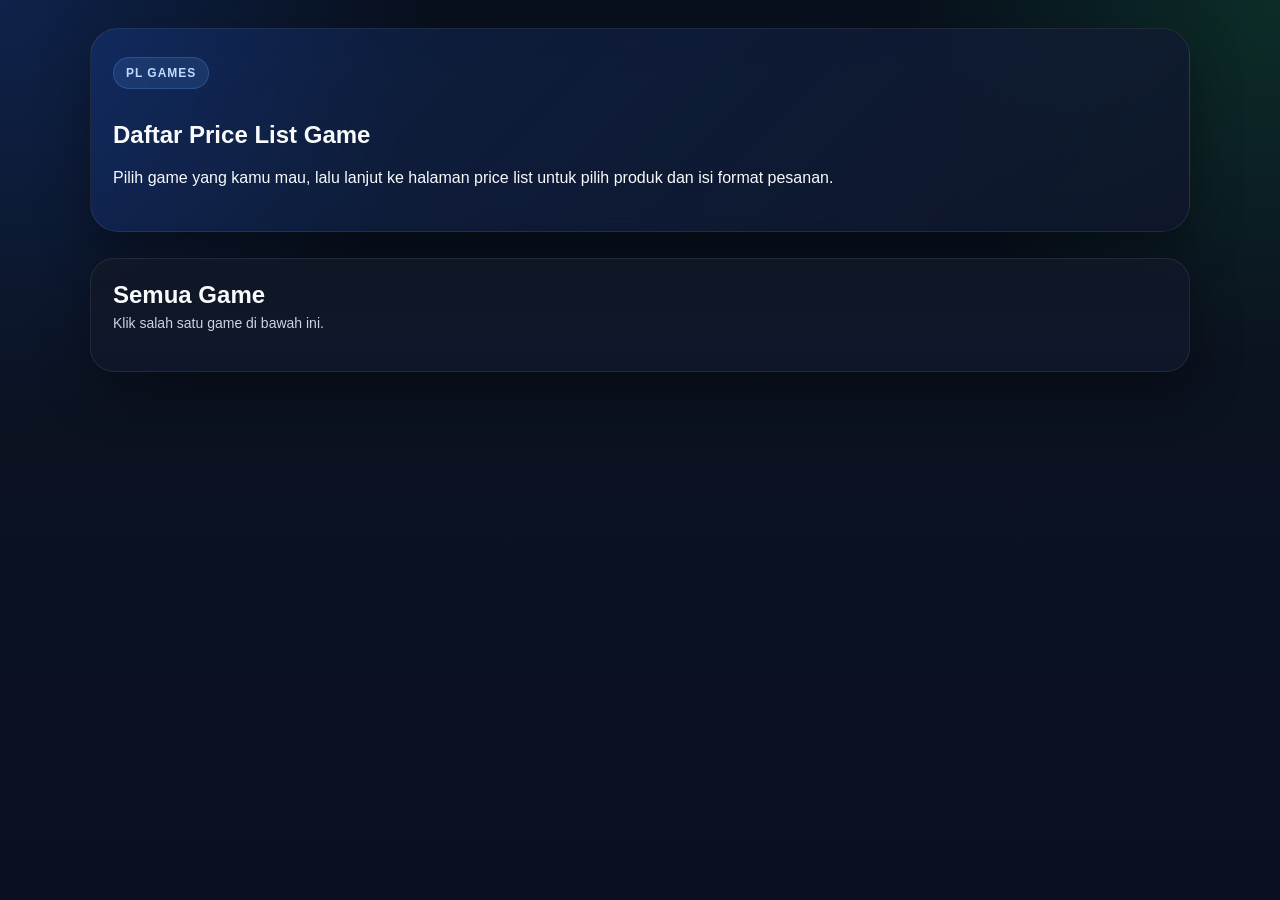
==== index.html @ 088ce499 "Update index.html" ====
<!DOCTYPE html>
<html lang="id">
<head>
  <meta charset="UTF-8" />
  <meta name="viewport" content="width=device-width, initial-scale=1.0" />
  <title>PL Games</title>
  <link rel="stylesheet" href="./assets/style.css" />
</head>
<body>
  <header class="site-header">
    <div class="container">
      <section class="hero">
        <span class="badge">PL GAMES</span>
        <h1>Daftar Price List Game</h1>
        <p class="hero-text">
          Pilih game yang kamu mau, lalu lanjut ke halaman price list untuk pilih produk dan isi format pesanan.
        </p>
      </section>
    </div>
  </header>

  <main class="container main-content">
    <section class="card">
      <div class="section-head">
        <div>
          <h2>Semua Game</h2>
          <p>Klik salah satu game di bawah ini.</p>
        </div>
      </div>

      <div id="game-list" class="game-grid"></div>
    </section>
  </main>

  <script src="./data/games.js"></script>
  <script src="./assets/js/home.js"></script>
</body>
</html>
---- assets/style.css ----
:root {
  --bg: #0b1220;
  --bg-soft: #111a2e;
  --card: rgba(17, 24, 39, 0.9);
  --card-2: rgba(15, 23, 42, 0.95);
  --text: #f8fafc;
  --muted: #cbd5e1;
  --line: rgba(255, 255, 255, 0.08);
  --primary: #60a5fa;
  --primary-strong: #2563eb;
  --success: #22c55e;
  --success-strong: #16a34a;
  --shadow: 0 20px 50px rgba(0, 0, 0, 0.35);
  --radius-xl: 24px;
  --radius-lg: 18px;
  --radius-md: 14px;
}

* {
  box-sizing: border-box;
}

html {
  scroll-behavior: smooth;
}

body {
  margin: 0;
  font-family: Arial, Helvetica, sans-serif;
  color: var(--text);
  background:
    radial-gradient(circle at top left, rgba(37, 99, 235, 0.22), transparent 28%),
    radial-gradient(circle at top right, rgba(34, 197, 94, 0.16), transparent 24%),
    linear-gradient(180deg, #08101d 0%, #0b1220 45%, #0a1020 100%);
  min-height: 100vh;
}

.container {
  width: min(1100px, calc(100% - 32px));
  margin: 0 auto;
}

.site-header {
  padding: 28px 0 12px;
}

.hero {
  background: linear-gradient(135deg, rgba(37, 99, 235, 0.18), rgba(15, 23, 42, 0.92));
  border: 1px solid var(--line);
  border-radius: 28px;
  padding: 28px 22px;
  box-shadow: var(--shadow);
  backdrop-filter: blur(14px);
}

.badge {
  display: inline-block;
  padding: 8px 12px;
  border-radius: 999px;
  font-size: 12px;
  font-weight: 700;
  letter-spacing: 0.08em;
  background: rgba(96, 165, 250, 0.14);
  border: 1px solid rgba(96, 165, 250, 0.24);
  color: #bfdbfe;
  margin-bottom: 12px;
}

#game-title {
  margin: 0;
  font-size: clamp(28px, 5vw, 42px);
  line-height: 1.08;
}

#game-subtitle {
  margin: 10px 0 0;
  font-size: 15px;
  color: var(--muted);
}

.main-content {
  padding: 14px 0 40px;
}

.section-spacing {
  margin-bottom: 20px;
}

.card {
  background: linear-gradient(180deg, var(--card), var(--card-2));
  border: 1px solid var(--line);
  border-radius: var(--radius-xl);
  padding: 22px;
  box-shadow: var(--shadow);
  backdrop-filter: blur(12px);
}

.section-head {
  display: flex;
  justify-content: space-between;
  gap: 16px;
  align-items: start;
  margin-bottom: 18px;
}

.section-head h2 {
  margin: 0 0 6px;
  font-size: 24px;
}

.section-head p {
  margin: 0;
  color: var(--muted);
  font-size: 14px;
}

.price-grid {
  display: grid;
  grid-template-columns: repeat(3, minmax(0, 1fr));
  gap: 16px;
}

.price-item {
  background: rgba(15, 23, 42, 0.85);
  border: 1px solid var(--line);
  border-radius: var(--radius-lg);
  padding: 18px;
  transition: transform 0.2s ease, border-color 0.2s ease, box-shadow 0.2s ease;
}

.price-item:hover {
  transform: translateY(-3px);
  border-color: rgba(96, 165, 250, 0.35);
  box-shadow: 0 16px 32px rgba(0, 0, 0, 0.22);
}

.price-item h3 {
  margin: 0 0 10px;
  font-size: 20px;
  line-height: 1.3;
}

.price-item .price {
  margin: 0 0 16px;
  color: #93c5fd;
  font-size: 18px;
  font-weight: 700;
}

.price-item button,
#copy-btn,
.contact-btn {
  width: 100%;
  border: none;
  border-radius: 14px;
  padding: 13px 16px;
  font-size: 15px;
  font-weight: 700;
  cursor: pointer;
  text-decoration: none;
  text-align: center;
  transition: transform 0.15s ease, opacity 0.15s ease, background 0.2s ease;
}

.price-item button:hover,
#copy-btn:hover,
.contact-btn:hover {
  transform: translateY(-1px);
  opacity: 0.96;
}

.price-item button {
  background: linear-gradient(180deg, var(--primary), var(--primary-strong));
  color: white;
}

.form-grid {
  display: grid;
  grid-template-columns: repeat(2, minmax(0, 1fr));
  gap: 16px;
}

.form-group {
  margin-bottom: 16px;
}

.form-group.full {
  grid-column: 1 / -1;
}

label {
  display: block;
  margin-bottom: 8px;
  font-size: 14px;
  font-weight: 700;
  color: #e2e8f0;
}

input,
textarea {
  width: 100%;
  border: 1px solid rgba(255, 255, 255, 0.1);
  border-radius: 14px;
  background: rgba(8, 15, 30, 0.95);
  color: white;
  padding: 14px 14px;
  font-size: 15px;
  outline: none;
}

input:focus,
textarea:focus {
  border-color: rgba(96, 165, 250, 0.45);
  box-shadow: 0 0 0 4px rgba(96, 165, 250, 0.12);
}

textarea {
  resize: vertical;
  min-height: 110px;
}

.button-row {
  display: grid;
  grid-template-columns: 1fr 1fr;
  gap: 14px;
  margin: 10px 0 18px;
}

#copy-btn {
  background: linear-gradient(180deg, var(--success), var(--success-strong));
  color: white;
}

.contact-btn {
  background: linear-gradient(180deg, #38bdf8, #2563eb);
  color: white;
}

.notice {
  margin-top: 10px;
  font-size: 13px;
  color: var(--muted);
}

@media (max-width: 900px) {
  .price-grid {
    grid-template-columns: repeat(2, minmax(0, 1fr));
  }
}

@media (max-width: 640px) {
  .container {
    width: min(100% - 20px, 1100px);
  }

  .hero,
  .card {
    border-radius: 20px;
    padding: 18px;
  }

  .price-grid,
  .form-grid,
  .button-row {
    grid-template-columns: 1fr;
  }

  .price-item h3 {
    font-size: 18px;
  }

  .price-item .price {
    font-size: 17px;
  }

  input,
  textarea,
  .price-item button,
  #copy-btn,
  .contact-btn {
    font-size: 16px;
  }
}
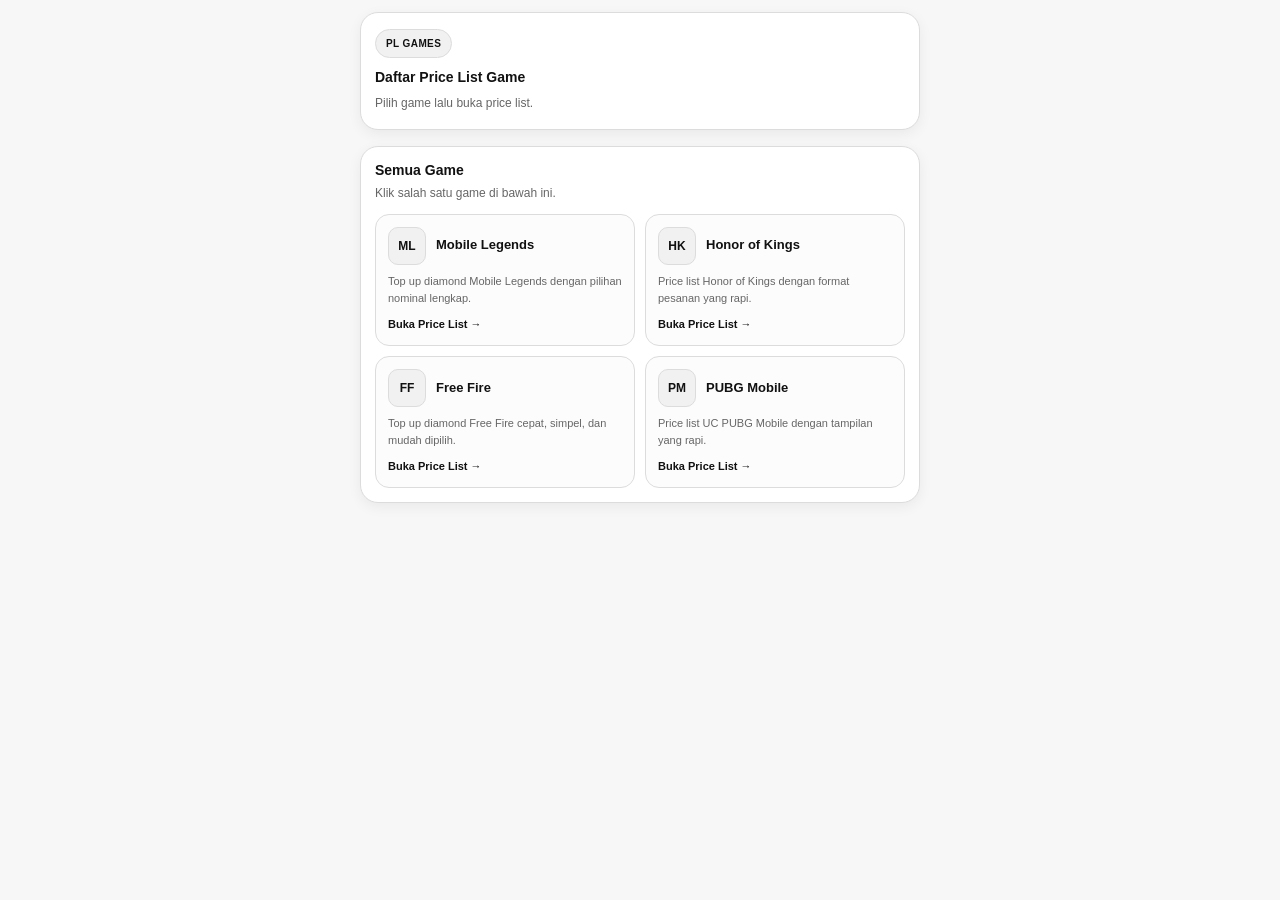
==== commit 8895b610: "Update index.html" ====
--- a/index.html
+++ b/index.html
@@ -10,12 +10,12 @@
   <header class="site-header">
     <div class="container">
       <section class="hero">
-        <span class="badge">PL GAMES</span>
-        <h1>Daftar Price List Game</h1>
-        <p class="hero-text">
-          Pilih game yang kamu mau, lalu lanjut ke halaman price list untuk pilih produk dan isi format pesanan.
-        </p>
-      </section>
+  <span class="badge">PL GAMES</span>
+  <h1>Daftar Price List Game</h1>
+  <p class="hero-text">
+    Pilih game lalu buka price list.
+  </p>
+</section>
     </div>
   </header>
 
--- a/assets/style.css
+++ b/assets/style.css
@@ -1,19 +1,19 @@
 :root {
-  --bg: #0b1220;
-  --bg-soft: #111a2e;
-  --card: rgba(17, 24, 39, 0.9);
-  --card-2: rgba(15, 23, 42, 0.95);
-  --text: #f8fafc;
-  --muted: #cbd5e1;
-  --line: rgba(255, 255, 255, 0.08);
-  --primary: #60a5fa;
-  --primary-strong: #2563eb;
-  --success: #22c55e;
-  --success-strong: #16a34a;
-  --shadow: 0 20px 50px rgba(0, 0, 0, 0.35);
-  --radius-xl: 24px;
-  --radius-lg: 18px;
-  --radius-md: 14px;
+  --bg: #f7f7f7;
+  --bg-soft: #ffffff;
+  --card: #ffffff;
+  --card-2: #fcfcfc;
+  --line: #dcdcdc;
+  --text: #111111;
+  --muted: #666666;
+  --accent: #222222;
+  --accent-soft: #f1f1f1;
+  --button: #111111;
+  --button-text: #ffffff;
+  --shadow: 0 4px 14px rgba(0, 0, 0, 0.06);
+  --radius-xl: 18px;
+  --radius-lg: 14px;
+  --radius-md: 10px;
 }
 
 * {
@@ -28,122 +28,191 @@
   margin: 0;
   font-family: Arial, Helvetica, sans-serif;
   color: var(--text);
-  background:
-    radial-gradient(circle at top left, rgba(37, 99, 235, 0.22), transparent 28%),
-    radial-gradient(circle at top right, rgba(34, 197, 94, 0.16), transparent 24%),
-    linear-gradient(180deg, #08101d 0%, #0b1220 45%, #0a1020 100%);
+  background: var(--bg);
   min-height: 100vh;
+  font-size: 12px;
+  line-height: 1.5;
 }
 
 .container {
-  width: min(1100px, calc(100% - 32px));
+  width: min(100% - 16px, 480px);
   margin: 0 auto;
 }
 
 .site-header {
-  padding: 28px 0 12px;
+  padding: 12px 0 8px;
 }
 
 .hero {
-  background: linear-gradient(135deg, rgba(37, 99, 235, 0.18), rgba(15, 23, 42, 0.92));
-  border: 1px solid var(--line);
-  border-radius: 28px;
-  padding: 28px 22px;
+  background: var(--bg-soft);
+  border: 1px solid var(--line);
+  border-radius: var(--radius-xl);
+  padding: 16px 14px;
   box-shadow: var(--shadow);
-  backdrop-filter: blur(14px);
 }
 
 .badge {
   display: inline-block;
-  padding: 8px 12px;
+  padding: 6px 10px;
   border-radius: 999px;
-  font-size: 12px;
-  font-weight: 700;
-  letter-spacing: 0.08em;
-  background: rgba(96, 165, 250, 0.14);
-  border: 1px solid rgba(96, 165, 250, 0.24);
-  color: #bfdbfe;
+  font-size: 10px;
+  font-weight: 700;
+  letter-spacing: 0.04em;
+  background: var(--accent-soft);
+  border: 1px solid var(--line);
+  color: var(--text);
+  margin-bottom: 10px;
+}
+
+.hero h1,
+#game-title {
+  margin: 0;
+  font-size: 14px;
+  line-height: 1.3;
+  font-weight: 700;
+}
+
+.hero-text,
+#game-subtitle {
+  margin: 8px 0 0;
+  color: var(--muted);
+  font-size: 12px;
+  line-height: 1.6;
+}
+
+.main-content {
+  padding: 8px 0 20px;
+}
+
+.card {
+  background: var(--card);
+  border: 1px solid var(--line);
+  border-radius: var(--radius-xl);
+  padding: 14px;
+  box-shadow: var(--shadow);
+}
+
+.section-spacing {
   margin-bottom: 12px;
-}
-
-#game-title {
-  margin: 0;
-  font-size: clamp(28px, 5vw, 42px);
-  line-height: 1.08;
-}
-
-#game-subtitle {
-  margin: 10px 0 0;
-  font-size: 15px;
-  color: var(--muted);
-}
-
-.main-content {
-  padding: 14px 0 40px;
-}
-
-.section-spacing {
-  margin-bottom: 20px;
-}
-
-.card {
-  background: linear-gradient(180deg, var(--card), var(--card-2));
-  border: 1px solid var(--line);
-  border-radius: var(--radius-xl);
-  padding: 22px;
-  box-shadow: var(--shadow);
-  backdrop-filter: blur(12px);
 }
 
 .section-head {
   display: flex;
   justify-content: space-between;
-  gap: 16px;
-  align-items: start;
-  margin-bottom: 18px;
+  gap: 10px;
+  align-items: flex-start;
+  margin-bottom: 12px;
 }
 
 .section-head h2 {
-  margin: 0 0 6px;
-  font-size: 24px;
+  margin: 0 0 4px;
+  font-size: 14px;
+  line-height: 1.3;
+  font-weight: 700;
 }
 
 .section-head p {
   margin: 0;
   color: var(--muted);
-  font-size: 14px;
+  font-size: 12px;
+  line-height: 1.5;
+}
+
+.game-grid {
+  display: grid;
+  grid-template-columns: repeat(2, minmax(0, 1fr));
+  gap: 10px;
+}
+
+.game-card {
+  display: block;
+  text-decoration: none;
+  color: inherit;
+  background: var(--card-2);
+  border: 1px solid var(--line);
+  border-radius: var(--radius-lg);
+  padding: 12px;
+  transition: 0.15s ease;
+}
+
+.game-card:hover {
+  transform: translateY(-1px);
+  box-shadow: var(--shadow);
+}
+
+.game-card-top {
+  display: flex;
+  align-items: center;
+  gap: 10px;
+  margin-bottom: 8px;
+}
+
+.game-icon {
+  width: 38px;
+  height: 38px;
+  border-radius: 10px;
+  background: var(--accent-soft);
+  border: 1px solid var(--line);
+  display: flex;
+  align-items: center;
+  justify-content: center;
+  font-size: 12px;
+  font-weight: 700;
+  color: var(--text);
+  flex-shrink: 0;
+}
+
+.game-card h3 {
+  margin: 0;
+  font-size: 13px;
+  line-height: 1.4;
+  font-weight: 700;
+}
+
+.game-card p {
+  margin: 0;
+  font-size: 11px;
+  color: var(--muted);
+  line-height: 1.6;
+}
+
+.game-card .open-text {
+  display: inline-block;
+  margin-top: 8px;
+  font-size: 11px;
+  font-weight: 700;
+  color: var(--text);
 }
 
 .price-grid {
   display: grid;
-  grid-template-columns: repeat(3, minmax(0, 1fr));
-  gap: 16px;
+  grid-template-columns: 1fr;
+  gap: 10px;
 }
 
 .price-item {
-  background: rgba(15, 23, 42, 0.85);
+  background: var(--card-2);
   border: 1px solid var(--line);
   border-radius: var(--radius-lg);
-  padding: 18px;
-  transition: transform 0.2s ease, border-color 0.2s ease, box-shadow 0.2s ease;
+  padding: 12px;
+  transition: 0.15s ease;
 }
 
 .price-item:hover {
-  transform: translateY(-3px);
-  border-color: rgba(96, 165, 250, 0.35);
-  box-shadow: 0 16px 32px rgba(0, 0, 0, 0.22);
+  box-shadow: var(--shadow);
 }
 
 .price-item h3 {
+  margin: 0 0 6px;
+  font-size: 13px;
+  line-height: 1.4;
+  font-weight: 700;
+}
+
+.price-item .price {
   margin: 0 0 10px;
-  font-size: 20px;
-  line-height: 1.3;
-}
-
-.price-item .price {
-  margin: 0 0 16px;
-  color: #93c5fd;
-  font-size: 18px;
+  color: var(--text);
+  font-size: 12px;
   font-weight: 700;
 }
 
@@ -152,132 +221,107 @@
 .contact-btn {
   width: 100%;
   border: none;
-  border-radius: 14px;
-  padding: 13px 16px;
-  font-size: 15px;
+  border-radius: 10px;
+  padding: 10px 12px;
+  font-size: 12px;
   font-weight: 700;
   cursor: pointer;
   text-decoration: none;
   text-align: center;
-  transition: transform 0.15s ease, opacity 0.15s ease, background 0.2s ease;
+  transition: 0.15s ease;
 }
 
 .price-item button:hover,
 #copy-btn:hover,
 .contact-btn:hover {
-  transform: translateY(-1px);
-  opacity: 0.96;
-}
-
-.price-item button {
-  background: linear-gradient(180deg, var(--primary), var(--primary-strong));
-  color: white;
+  opacity: 0.92;
+}
+
+.price-item button,
+#copy-btn,
+.contact-btn {
+  background: var(--button);
+  color: var(--button-text);
 }
 
 .form-grid {
   display: grid;
-  grid-template-columns: repeat(2, minmax(0, 1fr));
-  gap: 16px;
+  grid-template-columns: 1fr;
+  gap: 10px;
 }
 
 .form-group {
-  margin-bottom: 16px;
-}
-
-.form-group.full {
-  grid-column: 1 / -1;
+  margin-bottom: 12px;
 }
 
 label {
   display: block;
-  margin-bottom: 8px;
-  font-size: 14px;
-  font-weight: 700;
-  color: #e2e8f0;
+  margin-bottom: 6px;
+  font-size: 11px;
+  font-weight: 700;
+  color: var(--text);
 }
 
 input,
 textarea {
   width: 100%;
-  border: 1px solid rgba(255, 255, 255, 0.1);
-  border-radius: 14px;
-  background: rgba(8, 15, 30, 0.95);
-  color: white;
-  padding: 14px 14px;
-  font-size: 15px;
+  border: 1px solid var(--line);
+  border-radius: 10px;
+  background: #ffffff;
+  color: var(--text);
+  padding: 10px 11px;
+  font-size: 12px;
   outline: none;
 }
 
 input:focus,
 textarea:focus {
-  border-color: rgba(96, 165, 250, 0.45);
-  box-shadow: 0 0 0 4px rgba(96, 165, 250, 0.12);
+  border-color: #999999;
+  box-shadow: none;
 }
 
 textarea {
   resize: vertical;
-  min-height: 110px;
+  min-height: 88px;
 }
 
 .button-row {
   display: grid;
   grid-template-columns: 1fr 1fr;
-  gap: 14px;
-  margin: 10px 0 18px;
-}
-
-#copy-btn {
-  background: linear-gradient(180deg, var(--success), var(--success-strong));
-  color: white;
-}
-
-.contact-btn {
-  background: linear-gradient(180deg, #38bdf8, #2563eb);
-  color: white;
-}
-
-.notice {
-  margin-top: 10px;
-  font-size: 13px;
+  gap: 10px;
+  margin: 8px 0 14px;
+}
+
+.back-row {
+  margin-top: 2px;
+}
+
+.back-link {
+  display: inline-block;
+  color: var(--text);
+  text-decoration: none;
+  font-size: 11px;
+  font-weight: 700;
+}
+
+.back-link:hover {
+  text-decoration: underline;
+}
+
+.empty-state {
+  padding: 12px;
+  border: 1px dashed var(--line);
+  border-radius: 10px;
   color: var(--muted);
-}
-
-@media (max-width: 900px) {
+  font-size: 12px;
+}
+
+@media (min-width: 481px) {
+  .container {
+    width: min(100% - 20px, 560px);
+  }
+
   .price-grid {
     grid-template-columns: repeat(2, minmax(0, 1fr));
   }
 }
-
-@media (max-width: 640px) {
-  .container {
-    width: min(100% - 20px, 1100px);
-  }
-
-  .hero,
-  .card {
-    border-radius: 20px;
-    padding: 18px;
-  }
-
-  .price-grid,
-  .form-grid,
-  .button-row {
-    grid-template-columns: 1fr;
-  }
-
-  .price-item h3 {
-    font-size: 18px;
-  }
-
-  .price-item .price {
-    font-size: 17px;
-  }
-
-  input,
-  textarea,
-  .price-item button,
-  #copy-btn,
-  .contact-btn {
-    font-size: 16px;
-  }
-}
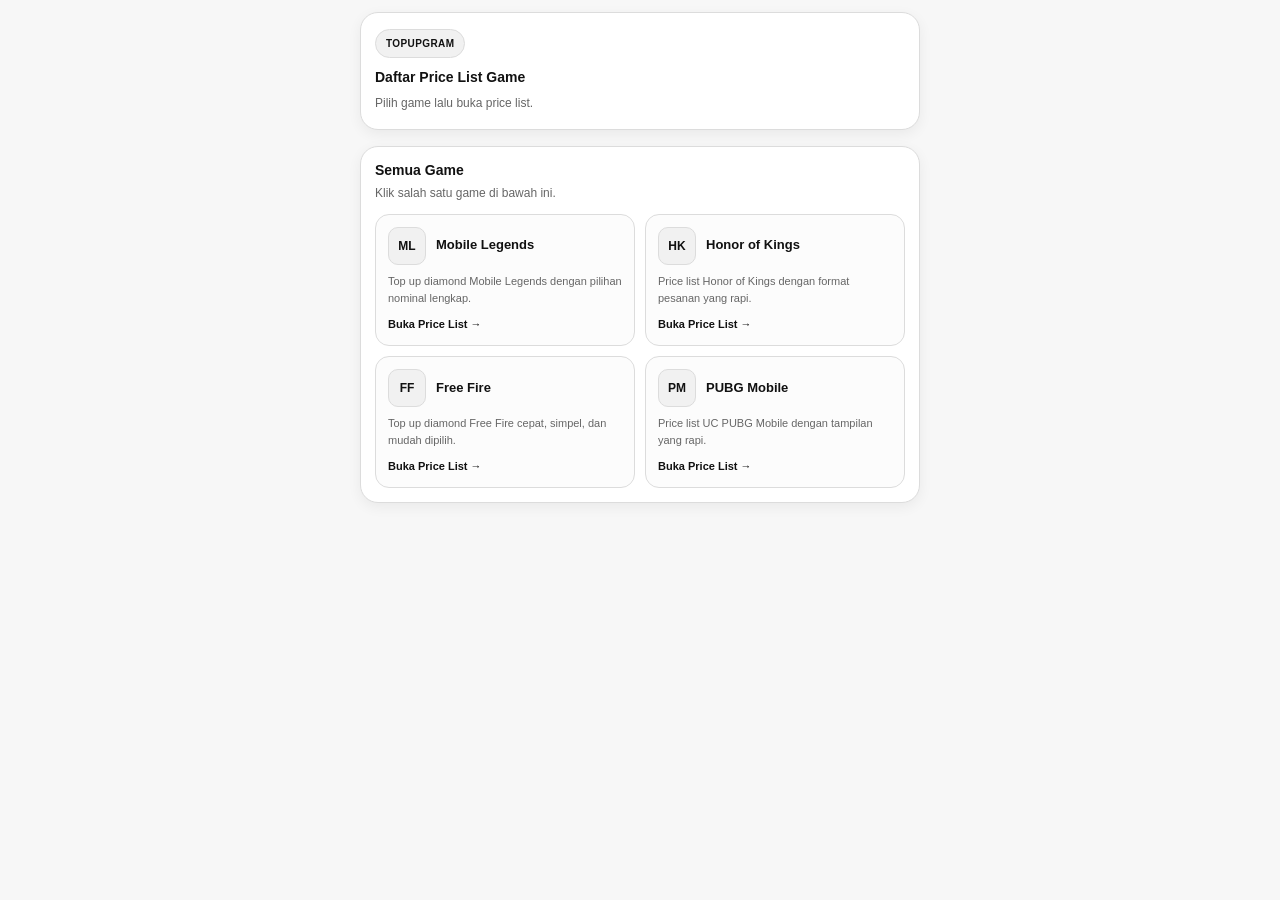
==== commit deca74d1: "Update index.html" ====
--- a/index.html
+++ b/index.html
@@ -10,7 +10,7 @@
   <header class="site-header">
     <div class="container">
       <section class="hero">
-  <span class="badge">PL GAMES</span>
+  <span class="badge">TOPUPGRAM</span>
   <h1>Daftar Price List Game</h1>
   <p class="hero-text">
     Pilih game lalu buka price list.
--- a/assets/style.css
+++ b/assets/style.css
@@ -186,33 +186,44 @@
 
 .price-grid {
   display: grid;
-  grid-template-columns: 1fr;
-  gap: 10px;
+  grid-template-columns: repeat(3, minmax(0, 1fr));
+  gap: 8px;
 }
 
 .price-item {
   background: var(--card-2);
   border: 1px solid var(--line);
-  border-radius: var(--radius-lg);
-  padding: 12px;
+  border-radius: 12px;
+  padding: 10px 8px;
   transition: 0.15s ease;
+  cursor: pointer;
 }
 
 .price-item:hover {
   box-shadow: var(--shadow);
 }
 
+.price-item:active {
+  transform: scale(0.98);
+}
+
+.price-item.selected {
+  border-color: #111111;
+  background: #f0f0f0;
+}
+
 .price-item h3 {
-  margin: 0 0 6px;
-  font-size: 13px;
+  margin: 0 0 4px;
+  font-size: 12px;
   line-height: 1.4;
   font-weight: 700;
+  color: var(--text);
 }
 
 .price-item .price {
-  margin: 0 0 10px;
-  color: var(--text);
-  font-size: 12px;
+  margin: 0;
+  color: var(--muted);
+  font-size: 11px;
   font-weight: 700;
 }
 
@@ -231,13 +242,11 @@
   transition: 0.15s ease;
 }
 
-.price-item button:hover,
 #copy-btn:hover,
 .contact-btn:hover {
   opacity: 0.92;
 }
 
-.price-item button,
 #copy-btn,
 .contact-btn {
   background: var(--button);
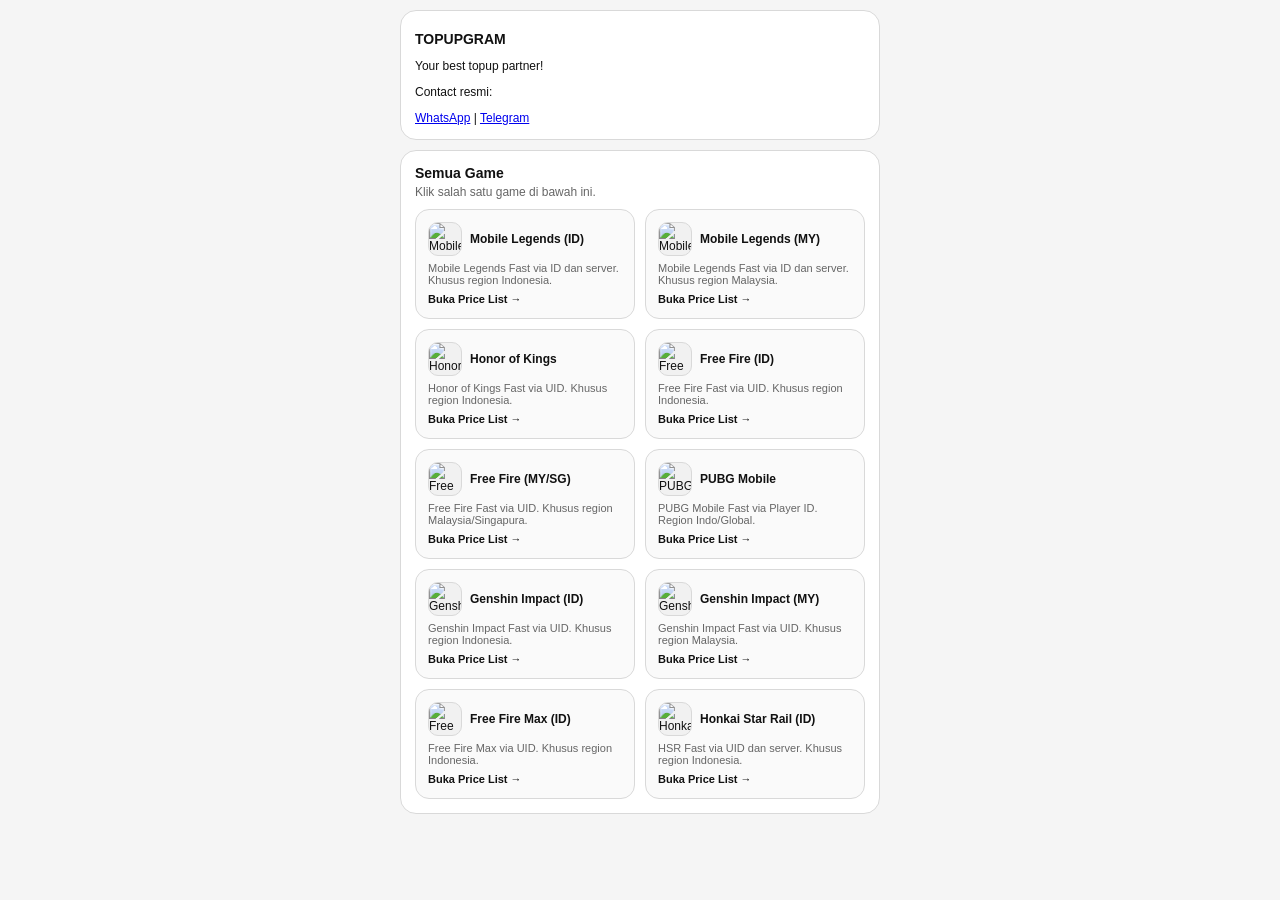
==== commit a5bd43c1: "Update index.html" ====
--- a/index.html
+++ b/index.html
@@ -9,12 +9,20 @@
 <body>
   <header class="site-header">
     <div class="container">
-      <section class="hero">
-  <span class="badge">TOPUPGRAM</span>
-  <h1>Daftar Price List Game</h1>
-  <p class="hero-text">
-    Pilih game lalu buka price list.
-  </p>
+
+      <div class="hero">
+  <h1 class="brand-title">TOPUPGRAM</h1>
+  <p class="tagline">Your best topup partner!</p>
+
+  <div class="contact-info">
+    <p>Contact resmi:</p>
+    <div class="contact-links">
+      <a href="https://wa.me/6283197962700" target="_blank">WhatsApp</a>
+      <span>|</span>
+      <a href="https://t.me/USERNAME_KAMU" target="_blank">Telegram</a>
+    </div>
+  </div>
+      
 </section>
     </div>
   </header>
--- a/assets/style.css
+++ b/assets/style.css
@@ -1,19 +1,15 @@
 :root {
-  --bg: #f7f7f7;
+  --bg: #f5f5f5;
   --bg-soft: #ffffff;
   --card: #ffffff;
-  --card-2: #fcfcfc;
-  --line: #dcdcdc;
+  --card-2: #fafafa;
+  --line: #d9d9d9;
   --text: #111111;
   --muted: #666666;
-  --accent: #222222;
   --accent-soft: #f1f1f1;
   --button: #111111;
   --button-text: #ffffff;
-  --shadow: 0 4px 14px rgba(0, 0, 0, 0.06);
-  --radius-xl: 18px;
-  --radius-lg: 14px;
-  --radius-md: 10px;
+  --shadow: 0 3px 12px rgba(0, 0, 0, 0.05);
 }
 
 * {
@@ -24,313 +20,276 @@
   scroll-behavior: smooth;
 }
 
+/* 🔥 FIX TRANSISI */
 body {
   margin: 0;
   font-family: Arial, Helvetica, sans-serif;
+  background: var(--bg);
   color: var(--text);
-  background: var(--bg);
-  min-height: 100vh;
-  font-size: 12px;
-  line-height: 1.5;
-}
-
+  font-size: 12px;
+  opacity: 1;
+  transition: opacity 0.18s ease;
+}
+
+body.page-leaving {
+  opacity: 0;
+}
+
+/* CONTAINER */
 .container {
   width: min(100% - 16px, 480px);
   margin: 0 auto;
 }
 
+/* HERO */
 .site-header {
-  padding: 12px 0 8px;
+  padding: 10px 0;
 }
 
 .hero {
   background: var(--bg-soft);
   border: 1px solid var(--line);
-  border-radius: var(--radius-xl);
-  padding: 16px 14px;
-  box-shadow: var(--shadow);
+  border-radius: 16px;
+  padding: 14px;
 }
 
 .badge {
-  display: inline-block;
-  padding: 6px 10px;
-  border-radius: 999px;
   font-size: 10px;
   font-weight: 700;
-  letter-spacing: 0.04em;
   background: var(--accent-soft);
   border: 1px solid var(--line);
-  color: var(--text);
-  margin-bottom: 10px;
-}
-
-.hero h1,
-#game-title {
-  margin: 0;
+  padding: 4px 8px;
+  border-radius: 999px;
+}
+
+.hero h1 {
+  margin: 6px 0 4px;
   font-size: 14px;
-  line-height: 1.3;
-  font-weight: 700;
-}
-
-.hero-text,
-#game-subtitle {
-  margin: 8px 0 0;
-  color: var(--muted);
-  font-size: 12px;
-  line-height: 1.6;
-}
-
-.main-content {
-  padding: 8px 0 20px;
-}
-
+}
+
+.hero-text {
+  font-size: 12px;
+  color: var(--muted);
+}
+
+/* CARD */
 .card {
   background: var(--card);
   border: 1px solid var(--line);
-  border-radius: var(--radius-xl);
+  border-radius: 16px;
   padding: 14px;
-  box-shadow: var(--shadow);
-}
-
-.section-spacing {
   margin-bottom: 12px;
 }
 
-.section-head {
-  display: flex;
-  justify-content: space-between;
-  gap: 10px;
-  align-items: flex-start;
-  margin-bottom: 12px;
-}
-
 .section-head h2 {
-  margin: 0 0 4px;
+  margin: 0;
   font-size: 14px;
-  line-height: 1.3;
-  font-weight: 700;
 }
 
 .section-head p {
-  margin: 0;
-  color: var(--muted);
-  font-size: 12px;
-  line-height: 1.5;
-}
-
+  margin: 4px 0 10px;
+  font-size: 12px;
+  color: var(--muted);
+}
+
+/* HOMEPAGE */
 .game-grid {
   display: grid;
-  grid-template-columns: repeat(2, minmax(0, 1fr));
+  grid-template-columns: repeat(2, 1fr);
   gap: 10px;
 }
 
 .game-card {
-  display: block;
-  text-decoration: none;
-  color: inherit;
   background: var(--card-2);
   border: 1px solid var(--line);
-  border-radius: var(--radius-lg);
+  border-radius: 14px;
   padding: 12px;
-  transition: 0.15s ease;
+  cursor: pointer;
+
+  -webkit-tap-highlight-color: transparent;
+  -webkit-touch-callout: none;
+  user-select: none;
 }
 
 .game-card:hover {
-  transform: translateY(-1px);
   box-shadow: var(--shadow);
 }
 
 .game-card-top {
   display: flex;
   align-items: center;
-  gap: 10px;
-  margin-bottom: 8px;
+  gap: 8px;
 }
 
 .game-icon {
-  width: 38px;
-  height: 38px;
+  width: 34px;
+  height: 34px;
   border-radius: 10px;
   background: var(--accent-soft);
   border: 1px solid var(--line);
+  overflow: hidden;
   display: flex;
   align-items: center;
   justify-content: center;
+}
+
+.game-icon img {
+  width: 100%;
+  height: 100%;
+  object-fit: cover;
+  pointer-events: none;
+}
+
+.game-icon span {
+  font-size: 11px;
+  font-weight: bold;
+}
+
+.game-card h3 {
+  margin: 0;
+  font-size: 12px;
+}
+
+.game-card p {
+  font-size: 11px;
+  color: var(--muted);
+  margin: 6px 0;
+}
+
+.open-text {
+  font-size: 11px;
+  font-weight: bold;
+}
+
+/* PRICE CATEGORY */
+.price-category {
+  margin-bottom: 14px;
+}
+
+.price-category-title {
+  margin: 0 0 8px;
   font-size: 12px;
   font-weight: 700;
-  color: var(--text);
-  flex-shrink: 0;
-}
-
-.game-card h3 {
-  margin: 0;
-  font-size: 13px;
-  line-height: 1.4;
-  font-weight: 700;
-}
-
-.game-card p {
-  margin: 0;
-  font-size: 11px;
-  color: var(--muted);
-  line-height: 1.6;
-}
-
-.game-card .open-text {
-  display: inline-block;
-  margin-top: 8px;
-  font-size: 11px;
-  font-weight: 700;
-  color: var(--text);
-}
-
-.price-grid {
+}
+
+.price-category-grid {
   display: grid;
-  grid-template-columns: repeat(3, minmax(0, 1fr));
+  grid-template-columns: repeat(3, 1fr);
   gap: 8px;
 }
 
+/* PRICE ITEM */
 .price-item {
   background: var(--card-2);
   border: 1px solid var(--line);
   border-radius: 12px;
-  padding: 10px 8px;
-  transition: 0.15s ease;
+  padding: 8px;
   cursor: pointer;
 }
 
-.price-item:hover {
-  box-shadow: var(--shadow);
-}
-
-.price-item:active {
-  transform: scale(0.98);
-}
-
 .price-item.selected {
-  border-color: #111111;
-  background: #f0f0f0;
+  border-color: #111;
+  background: #eee;
 }
 
 .price-item h3 {
-  margin: 0 0 4px;
-  font-size: 12px;
-  line-height: 1.4;
-  font-weight: 700;
+  margin: 0;
+  font-size: 11px;
+}
+
+.price-item .price {
+  font-size: 10px;
+  color: var(--muted);
+}
+
+/* FORM */
+.form-group {
+  margin-bottom: 10px;
+}
+
+label {
+  font-size: 11px;
+  font-weight: bold;
+}
+
+input,
+textarea,
+select {
+  width: 100%;
+  border: 1px solid var(--line);
+  border-radius: 10px;
+  padding: 10px;
+  font-size: 12px;
+  background: #ffffff;
   color: var(--text);
 }
 
-.price-item .price {
-  margin: 0;
-  color: var(--muted);
-  font-size: 11px;
-  font-weight: 700;
-}
-
-.price-item button,
-#copy-btn,
+textarea {
+  resize: vertical;
+}
+
+/* QUANTITY */
+.qty-control {
+  display: grid;
+  grid-template-columns: 40px 1fr 40px;
+  gap: 8px;
+  align-items: center;
+}
+
+.qty-btn {
+  width: 40px;
+  height: 40px;
+  border-radius: 10px;
+  border: none;
+  background: var(--button);
+  color: white;
+  font-size: 16px;
+  font-weight: bold;
+  cursor: pointer;
+}
+
+.qty-btn:active {
+  transform: scale(0.95);
+}
+
+#quantity {
+  height: 40px;
+  text-align: center;
+}
+
+/* BUTTON */
+.button-row {
+  margin: 12px 0;
+}
+
 .contact-btn {
+  display: block;
   width: 100%;
-  border: none;
-  border-radius: 10px;
-  padding: 10px 12px;
-  font-size: 12px;
-  font-weight: 700;
-  cursor: pointer;
-  text-decoration: none;
-  text-align: center;
-  transition: 0.15s ease;
-}
-
-#copy-btn:hover,
-.contact-btn:hover {
-  opacity: 0.92;
-}
-
-#copy-btn,
-.contact-btn {
   background: var(--button);
   color: var(--button-text);
-}
-
-.form-grid {
-  display: grid;
-  grid-template-columns: 1fr;
-  gap: 10px;
-}
-
-.form-group {
-  margin-bottom: 12px;
-}
-
-label {
-  display: block;
-  margin-bottom: 6px;
-  font-size: 11px;
-  font-weight: 700;
+  padding: 12px;
+  border-radius: 12px;
+  text-align: center;
+  font-weight: bold;
+  text-decoration: none;
+}
+
+/* BACK */
+.back-link {
+  font-size: 11px;
+  text-decoration: none;
   color: var(--text);
 }
 
-input,
-textarea {
-  width: 100%;
-  border: 1px solid var(--line);
-  border-radius: 10px;
-  background: #ffffff;
-  color: var(--text);
-  padding: 10px 11px;
-  font-size: 12px;
-  outline: none;
-}
-
-input:focus,
-textarea:focus {
-  border-color: #999999;
-  box-shadow: none;
-}
-
-textarea {
-  resize: vertical;
-  min-height: 88px;
-}
-
-.button-row {
-  display: grid;
-  grid-template-columns: 1fr 1fr;
-  gap: 10px;
-  margin: 8px 0 14px;
-}
-
-.back-row {
-  margin-top: 2px;
-}
-
-.back-link {
-  display: inline-block;
-  color: var(--text);
-  text-decoration: none;
-  font-size: 11px;
-  font-weight: 700;
-}
-
-.back-link:hover {
-  text-decoration: underline;
-}
-
+/* EMPTY */
 .empty-state {
-  padding: 12px;
-  border: 1px dashed var(--line);
-  border-radius: 10px;
-  color: var(--muted);
-  font-size: 12px;
-}
-
-@media (min-width: 481px) {
-  .container {
-    width: min(100% - 20px, 560px);
+  font-size: 12px;
+  color: var(--muted);
+}
+
+/* RESPONSIVE */
+@media (max-width: 360px) {
+  .price-category-grid {
+    grid-template-columns: repeat(2, 1fr);
   }
-
-  .price-grid {
-    grid-template-columns: repeat(2, minmax(0, 1fr));
-  }
-}
+}
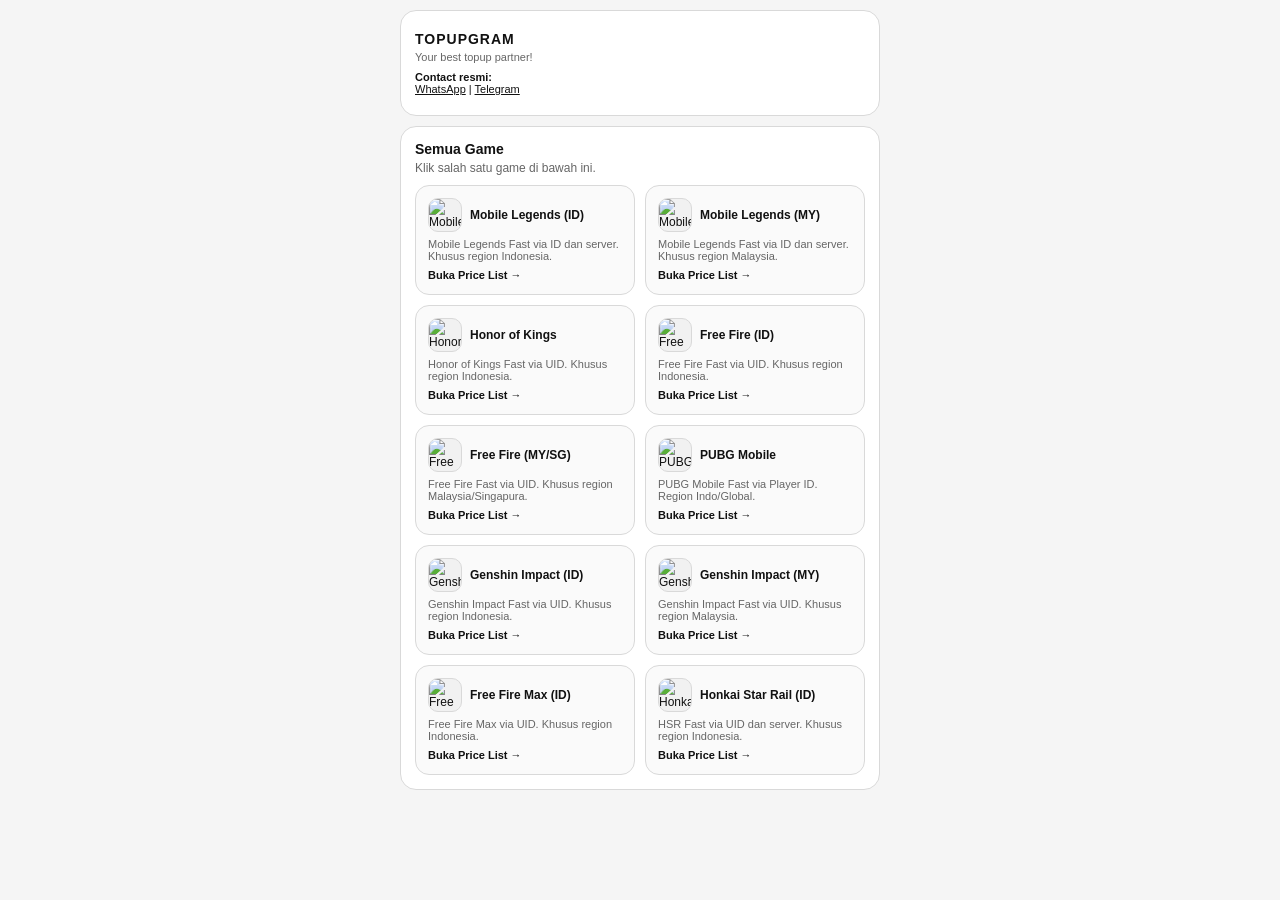
==== commit 5b755f58: "Update index.html" ====
--- a/index.html
+++ b/index.html
@@ -19,7 +19,7 @@
     <div class="contact-links">
       <a href="https://wa.me/6283197962700" target="_blank">WhatsApp</a>
       <span>|</span>
-      <a href="https://t.me/USERNAME_KAMU" target="_blank">Telegram</a>
+      <a href="https://t.me/topupgram" target="_blank">Telegram</a>
     </div>
   </div>
       
--- a/assets/style.css
+++ b/assets/style.css
@@ -72,6 +72,44 @@
   color: var(--muted);
 }
 
+.brand-title {
+  margin: 0;
+  font-size: 14px;
+  font-weight: bold;
+  letter-spacing: 1px;
+}
+
+.tagline {
+  margin: 4px 0 8px;
+  font-size: 11px;
+  color: var(--muted);
+}
+
+.contact-info p {
+  margin: 0;
+  font-size: 11px;
+  font-weight: bold;
+}
+
+.contact-links {
+  font-size: 11px;
+  margin-bottom: 10px;
+}
+
+.contact-links a {
+  color: var(--text);
+  text-decoration: underline;
+}
+
+.section-title {
+  margin: 6px 0 4px;
+  font-size: 13px;
+}
+
+.hero {
+  padding-bottom: 10px;
+}
+
 /* CARD */
 .card {
   background: var(--card);
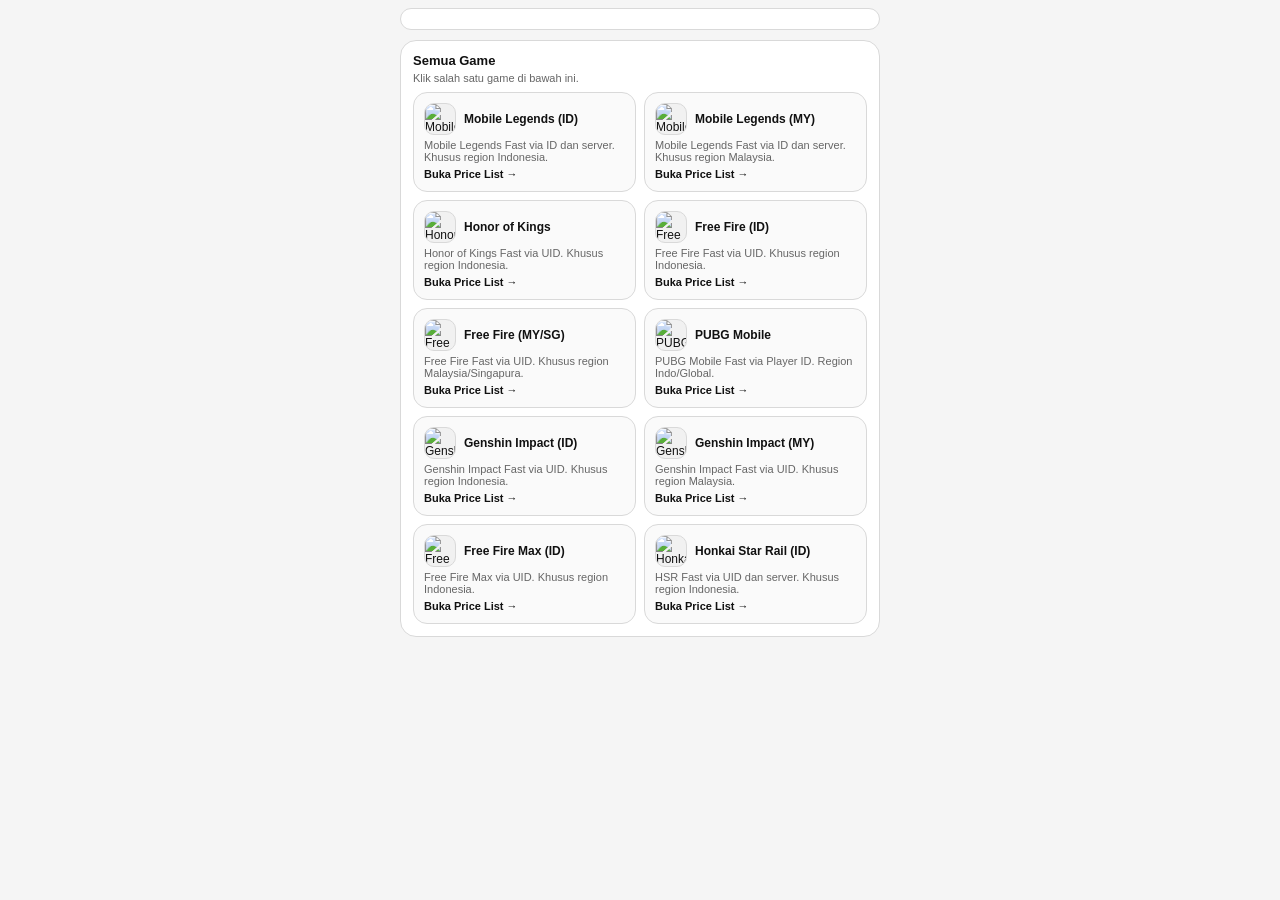
==== commit 122293b8: "Update index.html" ====
--- a/index.html
+++ b/index.html
@@ -11,18 +11,6 @@
     <div class="container">
 
       <div class="hero">
-  <h1 class="brand-title">TOPUPGRAM</h1>
-  <p class="tagline">Your best topup partner!</p>
-
-  <div class="contact-info">
-    <p>Contact resmi:</p>
-    <div class="contact-links">
-      <a href="https://wa.me/6283197962700" target="_blank">WhatsApp</a>
-      <span>|</span>
-      <a href="https://t.me/topupgram" target="_blank">Telegram</a>
-    </div>
-  </div>
-      
 </section>
     </div>
   </header>
--- a/assets/style.css
+++ b/assets/style.css
@@ -20,7 +20,7 @@
   scroll-behavior: smooth;
 }
 
-/* 🔥 FIX TRANSISI */
+/* BODY */
 body {
   margin: 0;
   font-family: Arial, Helvetica, sans-serif;
@@ -38,76 +38,52 @@
 /* CONTAINER */
 .container {
   width: min(100% - 16px, 480px);
-  margin: 0 auto;
+  margin: 4px auto 0;
+}
+
+/* HEADER */
+.site-header {
+  padding: 4px 0 6px;
 }
 
 /* HERO */
-.site-header {
-  padding: 10px 0;
-}
-
 .hero {
   background: var(--bg-soft);
   border: 1px solid var(--line);
   border-radius: 16px;
-  padding: 14px;
-}
-
-.badge {
-  font-size: 10px;
-  font-weight: 700;
-  background: var(--accent-soft);
-  border: 1px solid var(--line);
-  padding: 4px 8px;
-  border-radius: 999px;
-}
-
-.hero h1 {
-  margin: 6px 0 4px;
+  padding: 10px 12px;
+  line-height: 1.3; /* 🔥 BIAR TEXT RAPET */
+}
+
+/* BRAND */
+.brand-title {
+  margin: 0 0 2px;
   font-size: 14px;
-}
-
-.hero-text {
-  font-size: 12px;
-  color: var(--muted);
-}
-
-.brand-title {
-  margin: 0;
-  font-size: 14px;
   font-weight: bold;
   letter-spacing: 1px;
 }
 
 .tagline {
-  margin: 4px 0 8px;
-  font-size: 11px;
-  color: var(--muted);
-}
-
+  margin: 0 0 4px;
+  font-size: 11px;
+  color: var(--muted);
+}
+
+/* CONTACT */
 .contact-info p {
-  margin: 0;
+  margin: 0 0 2px;
   font-size: 11px;
   font-weight: bold;
 }
 
 .contact-links {
-  font-size: 11px;
-  margin-bottom: 10px;
+  margin: 0;
+  font-size: 11px;
 }
 
 .contact-links a {
   color: var(--text);
   text-decoration: underline;
-}
-
-.section-title {
-  margin: 6px 0 4px;
-  font-size: 13px;
-}
-
-.hero {
-  padding-bottom: 10px;
 }
 
 /* CARD */
@@ -115,33 +91,33 @@
   background: var(--card);
   border: 1px solid var(--line);
   border-radius: 16px;
-  padding: 14px;
-  margin-bottom: 12px;
+  padding: 12px;
+  margin-bottom: 8px;
 }
 
 .section-head h2 {
   margin: 0;
-  font-size: 14px;
+  font-size: 13px;
 }
 
 .section-head p {
-  margin: 4px 0 10px;
-  font-size: 12px;
-  color: var(--muted);
-}
-
-/* HOMEPAGE */
+  margin: 4px 0 8px;
+  font-size: 11px;
+  color: var(--muted);
+}
+
+/* GAME GRID */
 .game-grid {
   display: grid;
   grid-template-columns: repeat(2, 1fr);
-  gap: 10px;
+  gap: 8px;
 }
 
 .game-card {
   background: var(--card-2);
   border: 1px solid var(--line);
   border-radius: 14px;
-  padding: 12px;
+  padding: 10px;
   cursor: pointer;
 
   -webkit-tap-highlight-color: transparent;
@@ -160,8 +136,8 @@
 }
 
 .game-icon {
-  width: 34px;
-  height: 34px;
+  width: 32px;
+  height: 32px;
   border-radius: 10px;
   background: var(--accent-soft);
   border: 1px solid var(--line);
@@ -175,12 +151,6 @@
   width: 100%;
   height: 100%;
   object-fit: cover;
-  pointer-events: none;
-}
-
-.game-icon span {
-  font-size: 11px;
-  font-weight: bold;
 }
 
 .game-card h3 {
@@ -191,7 +161,7 @@
 .game-card p {
   font-size: 11px;
   color: var(--muted);
-  margin: 6px 0;
+  margin: 4px 0;
 }
 
 .open-text {
@@ -201,11 +171,11 @@
 
 /* PRICE CATEGORY */
 .price-category {
-  margin-bottom: 14px;
+  margin-bottom: 10px;
 }
 
 .price-category-title {
-  margin: 0 0 8px;
+  margin: 0 0 6px;
   font-size: 12px;
   font-weight: 700;
 }
@@ -213,15 +183,15 @@
 .price-category-grid {
   display: grid;
   grid-template-columns: repeat(3, 1fr);
-  gap: 8px;
+  gap: 6px;
 }
 
 /* PRICE ITEM */
 .price-item {
   background: var(--card-2);
   border: 1px solid var(--line);
-  border-radius: 12px;
-  padding: 8px;
+  border-radius: 10px;
+  padding: 6px;
   cursor: pointer;
 }
 
@@ -232,21 +202,21 @@
 
 .price-item h3 {
   margin: 0;
-  font-size: 11px;
+  font-size: 10px;
 }
 
 .price-item .price {
-  font-size: 10px;
+  font-size: 9px;
   color: var(--muted);
 }
 
 /* FORM */
 .form-group {
-  margin-bottom: 10px;
+  margin-bottom: 8px;
 }
 
 label {
-  font-size: 11px;
+  font-size: 10px;
   font-weight: bold;
 }
 
@@ -256,8 +226,8 @@
   width: 100%;
   border: 1px solid var(--line);
   border-radius: 10px;
-  padding: 10px;
-  font-size: 12px;
+  padding: 8px;
+  font-size: 11px;
   background: #ffffff;
   color: var(--text);
 }
@@ -269,35 +239,30 @@
 /* QUANTITY */
 .qty-control {
   display: grid;
-  grid-template-columns: 40px 1fr 40px;
-  gap: 8px;
+  grid-template-columns: 36px 1fr 36px;
+  gap: 6px;
   align-items: center;
 }
 
 .qty-btn {
-  width: 40px;
-  height: 40px;
+  width: 36px;
+  height: 36px;
   border-radius: 10px;
   border: none;
   background: var(--button);
   color: white;
-  font-size: 16px;
-  font-weight: bold;
-  cursor: pointer;
-}
-
-.qty-btn:active {
-  transform: scale(0.95);
+  font-size: 14px;
+  font-weight: bold;
 }
 
 #quantity {
-  height: 40px;
+  height: 36px;
   text-align: center;
 }
 
 /* BUTTON */
 .button-row {
-  margin: 12px 0;
+  margin: 10px 0;
 }
 
 .contact-btn {
@@ -305,23 +270,24 @@
   width: 100%;
   background: var(--button);
   color: var(--button-text);
-  padding: 12px;
+  padding: 10px;
   border-radius: 12px;
   text-align: center;
   font-weight: bold;
   text-decoration: none;
+  font-size: 12px;
 }
 
 /* BACK */
 .back-link {
-  font-size: 11px;
+  font-size: 10px;
   text-decoration: none;
   color: var(--text);
 }
 
 /* EMPTY */
 .empty-state {
-  font-size: 12px;
+  font-size: 11px;
   color: var(--muted);
 }
 
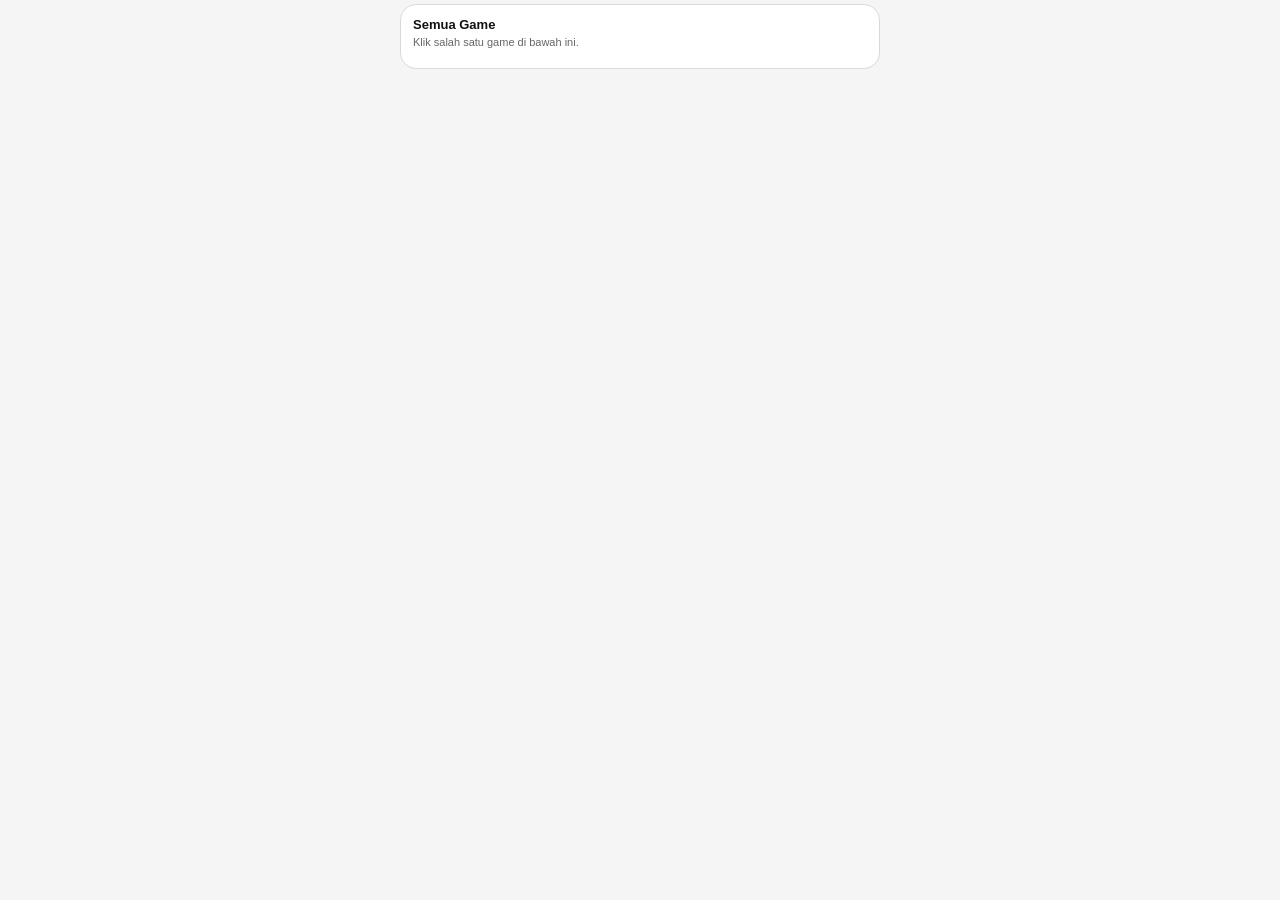
==== commit a233867a: "Update index.html" ====
--- a/index.html
+++ b/index.html
@@ -2,33 +2,27 @@
 <html lang="id">
 <head>
   <meta charset="UTF-8" />
-  <meta name="viewport" content="width=device-width, initial-scale=1.0" />
-  <title>PL Games</title>
-  <link rel="stylesheet" href="./assets/style.css" />
+  <meta name="viewport" content="width=device-width, initial-scale=1.0"/>
+  <title>Topup Game</title>
+  <link rel="stylesheet" href="assets/style.css" />
 </head>
+
 <body>
-  <header class="site-header">
-    <div class="container">
 
-      <div class="hero">
-</section>
-    </div>
-  </header>
+  <main class="container">
 
-  <main class="container main-content">
     <section class="card">
       <div class="section-head">
-        <div>
-          <h2>Semua Game</h2>
-          <p>Klik salah satu game di bawah ini.</p>
-        </div>
+        <h2>Semua Game</h2>
+        <p>Klik salah satu game di bawah ini.</p>
       </div>
 
       <div id="game-list" class="game-grid"></div>
     </section>
+
   </main>
 
-  <script src="./data/games.js"></script>
-  <script src="./assets/js/home.js"></script>
+  <script src="assets/js/app.js"></script>
+
 </body>
 </html>
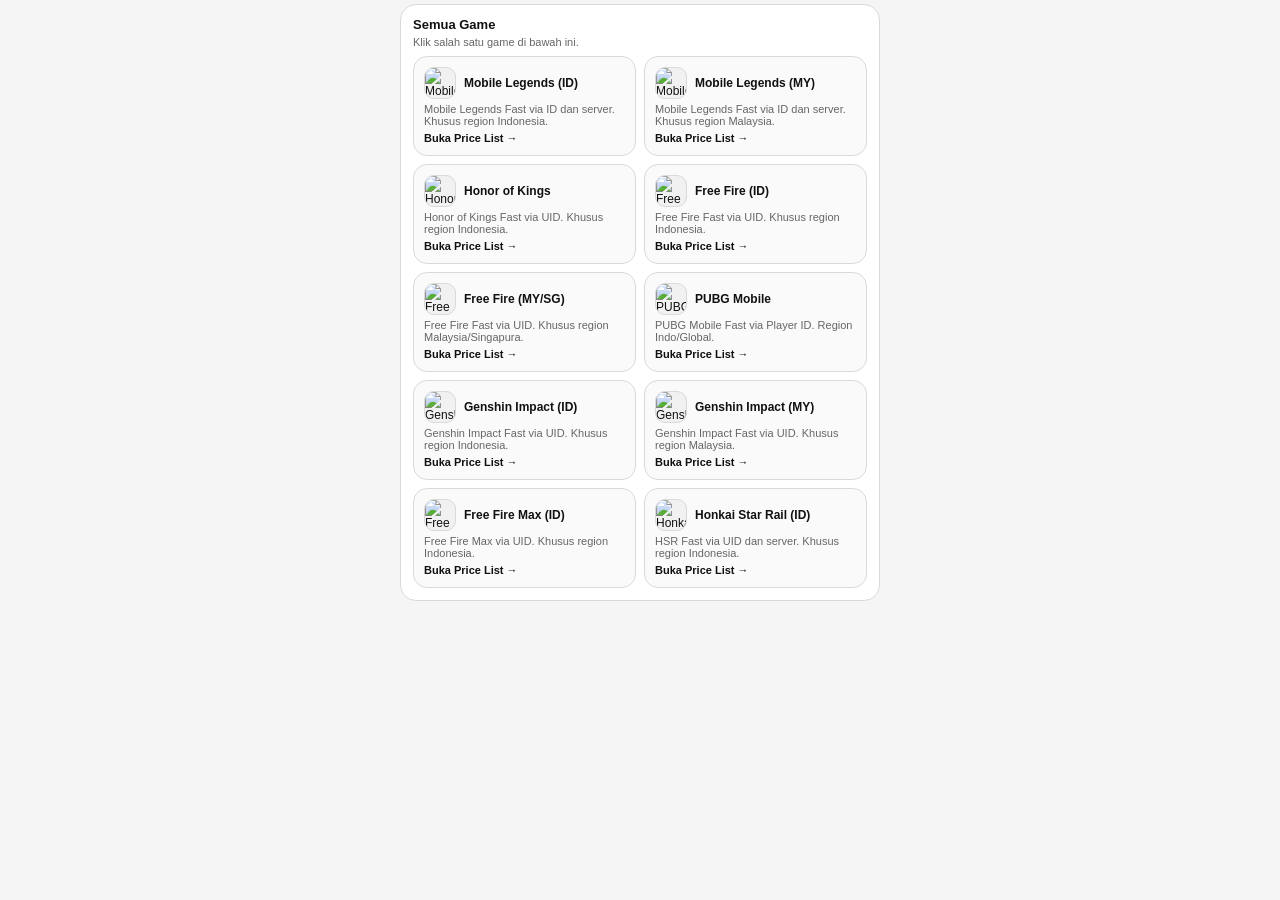
==== commit 80233700: "Update index.html" ====
--- a/index.html
+++ b/index.html
@@ -4,13 +4,10 @@
   <meta charset="UTF-8" />
   <meta name="viewport" content="width=device-width, initial-scale=1.0"/>
   <title>Topup Game</title>
-  <link rel="stylesheet" href="assets/style.css" />
+  <link rel="stylesheet" href="./assets/style.css" />
 </head>
-
 <body>
-
   <main class="container">
-
     <section class="card">
       <div class="section-head">
         <h2>Semua Game</h2>
@@ -19,10 +16,9 @@
 
       <div id="game-list" class="game-grid"></div>
     </section>
-
   </main>
 
-  <script src="assets/js/app.js"></script>
-
+  <script src="./data/games.js"></script>
+  <script src="./assets/js/home.js"></script>
 </body>
 </html>
